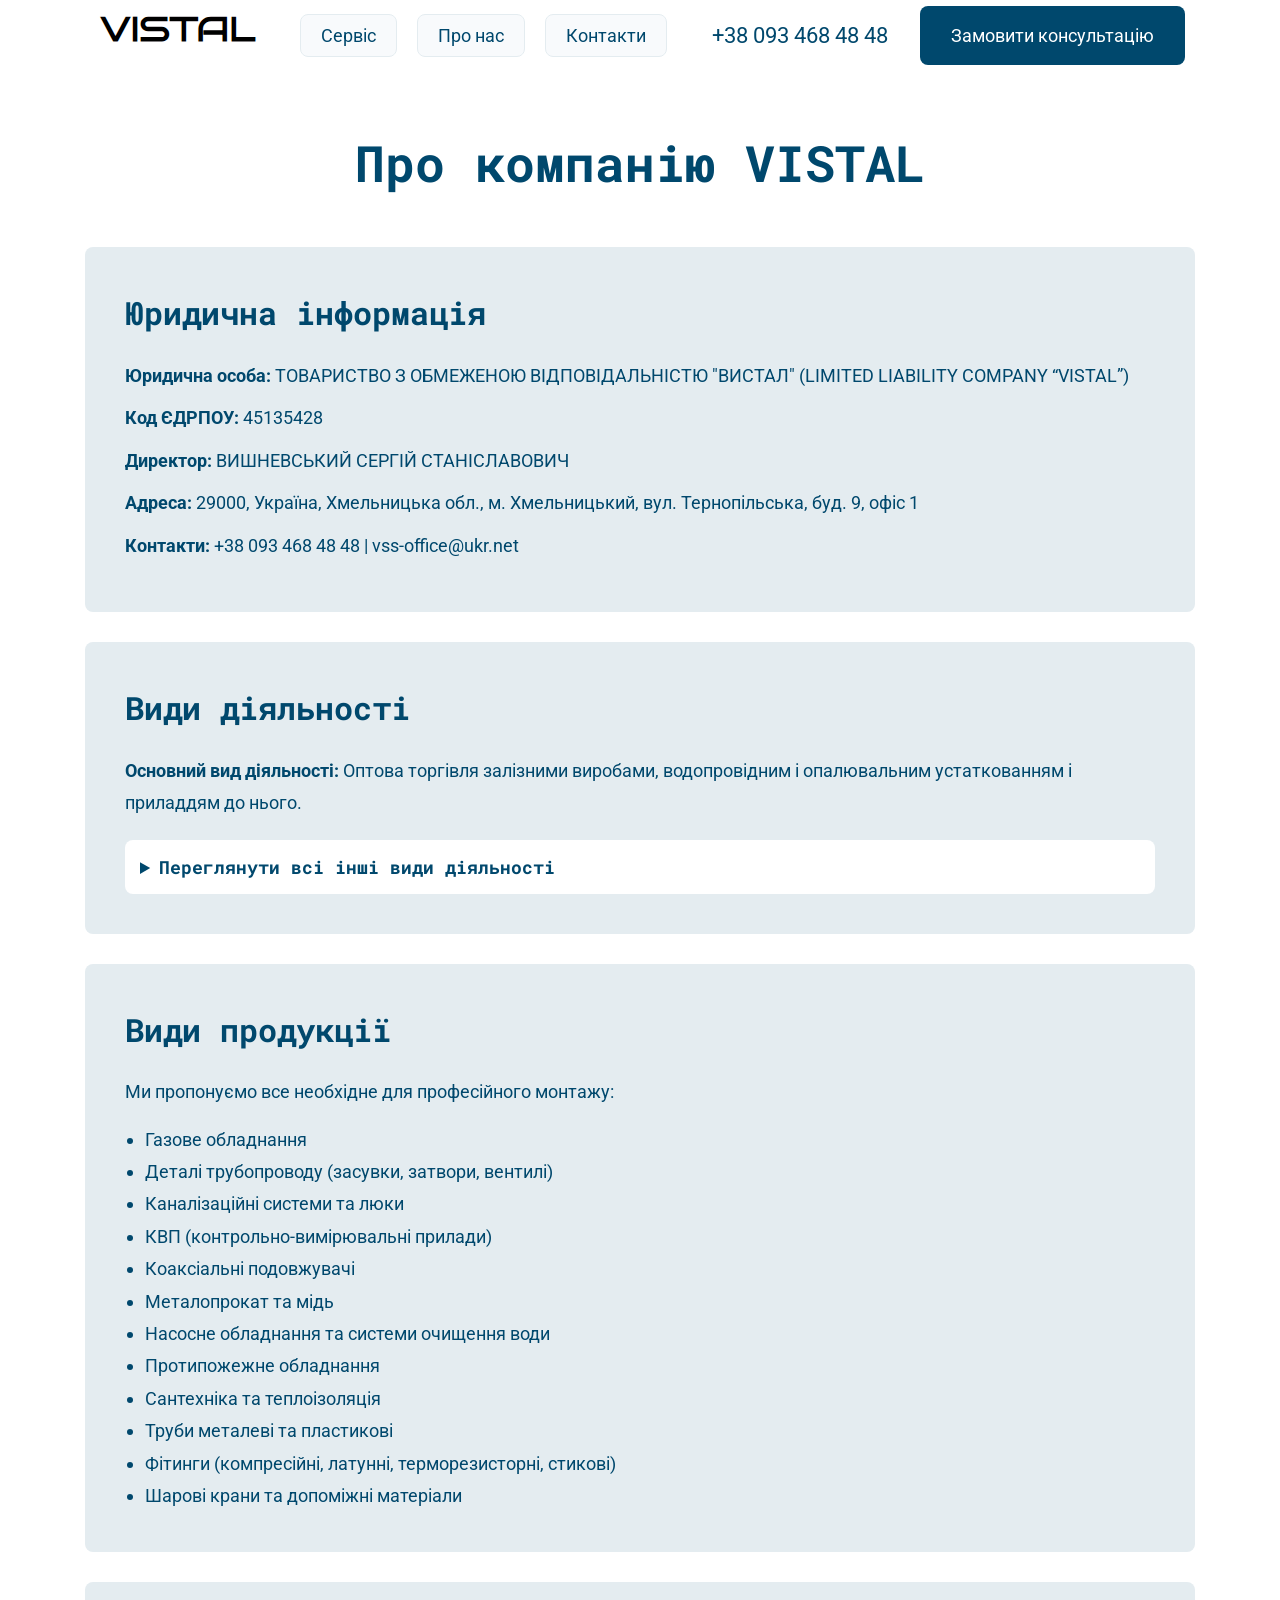
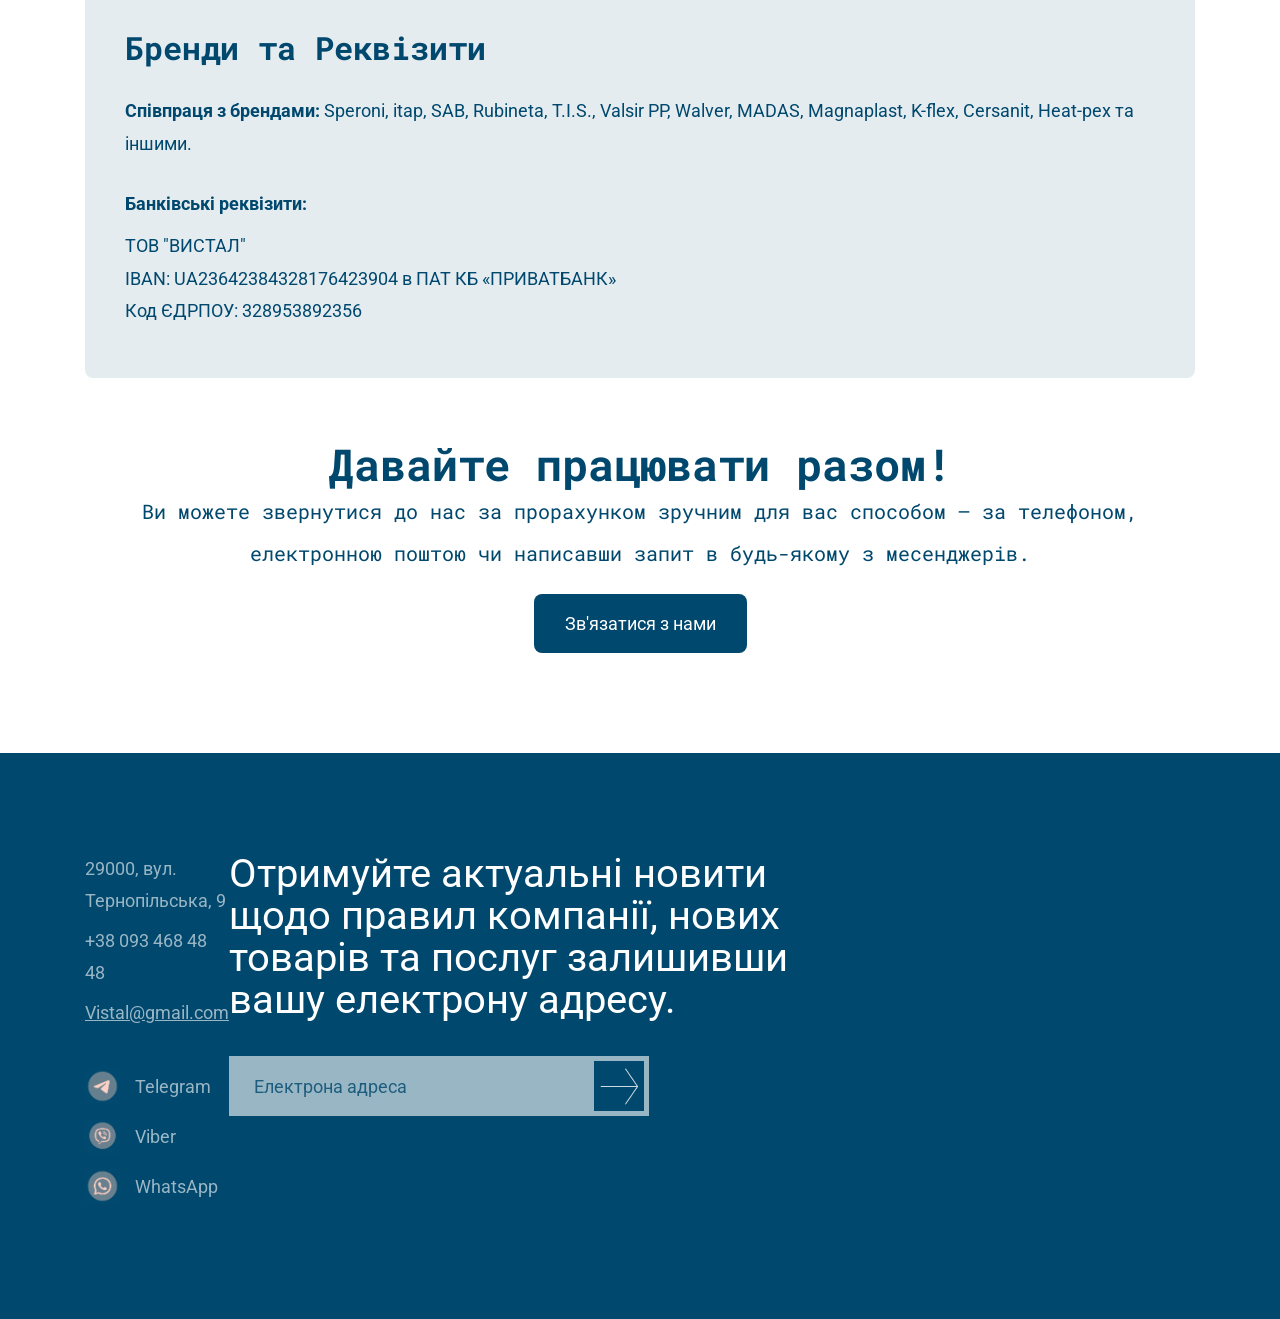
==== about.html @ 73920236 "доробив футер, доробив силки на тг, вайбер, вотсап, поміняв номер телефону та пошту на всіх сторінка" ====
<!DOCTYPE html>
<html lang="">
<head>
    <meta charset="UTF-8">
    <meta name="viewport" content="width=device-width, initial-scale=1.0">
    <title>Vistal</title>
    <link rel="preconnect" href="https://fonts.googleapis.com">
    <link rel="preconnect" href="https://fonts.gstatic.com" crossorigin>
    <link href="https://fonts.googleapis.com/css2?family=DM+Sans&family=DM+Serif+Text&family=Roboto&family=Roboto+Mono&display=swap" rel="stylesheet">
    <link rel="stylesheet" href="Style/style.css">
</head> 
<body>
    <header class="header container">
        <div class="header-left">
            <div class="header-logo">
                <a href="index.html">
                <img src="Img/vistal.png" alt="logo">
                </a>
            </div>
            <div class="header-menu" id="menu-links">
                <a href="service.html">Сервіс</a>
                <a href="about.html">Про нас</a>
                <a href="contacts.html">Контакти</a>
            </div>
        </div>
        <div class="header-right">
            <div class="header-phone">+38 093 468 48 48</div>   
            <button class="button">Замовити консультацію</button>
        </div>
        <div class="burger" id="burger">
    <span></span>
    <span></span>
    <span></span>
        </div>
    </header>
    
    <section class="about-page container">
        <h1 class="about-main-title">Про компанію VISTAL</h1>

        <div class="about-block">
            <h2>Юридична інформація</h2>
            <p><strong>Юридична особа:</strong> ТОВАРИСТВО З ОБМЕЖЕНОЮ ВІДПОВІДАЛЬНІСТЮ "ВИСТАЛ" (LIMITED LIABILITY COMPANY “VISTAL”)</p>
            <p><strong>Код ЄДРПОУ:</strong> 45135428</p>
            <p><strong>Директор:</strong> ВИШНЕВСЬКИЙ СЕРГІЙ СТАНІСЛАВОВИЧ</p>
            <p><strong>Адреса:</strong> 29000, Україна, Хмельницька обл., м. Хмельницький, вул. Тернопільська, буд. 9, офіс 1</p>
            <p><strong>Контакти:</strong> +38 093 468 48 48 | vss-office@ukr.net</p>
        </div>

        <div class="about-block">
            <h2>Види діяльності</h2>
            <p><strong>Основний вид діяльності:</strong> Оптова торгівля залізними виробами, водопровідним і опалювальним устаткованням і приладдям до нього.</p>
            
            <details class="activity-spoiler">
                <summary>Переглянути всі інші види діяльності</summary>
                <p>Організація будівництва будівель, Будівництво житлових і нежитлових будівель, Будівництво трубопроводів, Будівництво споруд електропостачання та телекомунікацій, Будівництво водних споруд, Будівництво інших споруд, н.в.і.у., Знесення, Підготовчі роботи на будівельному майданчику, Розвідувальне буріння, Електромонтажні роботи, Монтаж водопровідних мереж, систем опалення та кондиціонування, Інші будівельно-монтажні роботи, Штукатурні роботи, Установлення столярних виробів, Покриття підлоги й облицювання стін, Малярні роботи та скління, Інші роботи із завершення будівництва, Діяльність посередників у торгівлі сільськогосподарською сировиною, живими тваринами, текстильною сировиною та напівфабрикатами, Діяльність посередників у торгівлі паливом, рудами, металами та промисловими хімічними речовинами, Діяльність посередників у торгівлі деревиною, будівельними матеріалами та санітарно-технічними виробами, Діяльність посередників у торгівлі машинами, промисловим устаткованням, суднами та літаками, Діяльність посередників у торгівлі меблями, господарськими товарами, залізними та іншими металевими виробами, Діяльність посередників у торгівлі текстильними виробами, одягом, хутром, взуттям і шкіряними виробами, Діяльність посередників у торгівлі продуктами харчування, напоями та тютюновими виробами, Діяльність посередників, що спеціалізуються в торгівлі іншими товарами, Діяльність посередників у торгівлі товарами широкого асортименту, Роздрібна торгівля в неспеціалізованих магазинах переважно продуктами харчування, напоями та тютюновими виробами, Інші види роздрібної торгівлі в неспеціалізованих магазинах, Роздрібна торгівля пальним, Роздрібна торгівля комп’ютерами, периферійним устаткованням і програмним забезпеченням у спеціалізованих магазинах, Роздрібна торгівля телекомунікаційним устаткованням у спеціалізованих магазинах, Роздрібна торгівля в спеціалізованих магазинах електронною апаратурою побутового призначення для приймання, записування, відтворювання звуку й зображення, Роздрібна торгівля текстильними товарами в спеціалізованих магазинах, Роздрібна торгівля залізними виробами, будівельними матеріалами та санітарно-технічними виробами в спеціалізованих магазинах, Роздрібна торгівля килимами, килимовими виробами, покриттям для стін і підлоги в спеціалізованих магазинах, Роздрібна торгівля побутовими електротоварами в спеціалізованих магазинах, Роздрібна торгівля меблями, освітлювальним приладдям та іншими товарами для дому в спеціалізованих магазинах, Роздрібна торгівля, що здійснюється фірмами поштового замовлення або через мережу Інтернет, Інші види роздрібної торгівлі поза магазинами, Трубопровідний транспорт, Складське господарство, Купівля та продаж власного нерухомого майна, Надання в оренду й експлуатацію власного чи орендованого нерухомого майна, Агентства нерухомості, Управління нерухомим майном за винагороду або на основі контракту, Технічні випробування та дослідження, Надання в оренду автомобілів і легкових автотранспортних засобів, Надання в оренду вантажних автомобілів, Надання в оренду будівельних машин і устатковання, Комплексне обслуговування об’єктів, Надання ландшафтних послуг, Ремонт і технічне обслуговування машин і устатковання промислового призначення, Оптова торгівля іншими товарами господарського призначення, Оптова торгівля іншими машинами й устаткованням, Оптова торгівля деревиною, будівельними матеріалами та санітарно-технічним обладнанням, Оптова торгівля хімічними продуктами, Оптова торгівля іншими проміжними продуктами, Неспеціалізована оптова торгівля.</p>
            </details>
        </div>

        <div class="about-block">
            <h2>Види продукції</h2>
            <p>Ми пропонуємо все необхідне для професійного монтажу:</p>
            <ul class="products-list">
                <li>Газове обладнання</li>
                <li>Деталі трубопроводу (засувки, затвори, вентилі)</li>
                <li>Каналізаційні системи та люки</li>
                <li>КВП (контрольно-вимірювальні прилади)</li>
                <li>Коаксіальні подовжувачі</li>
                <li>Металопрокат та мідь</li>
                <li>Насосне обладнання та системи очищення води</li>
                <li>Протипожежне обладнання</li>
                <li>Сантехніка та теплоізоляція</li>
                <li>Труби металеві та пластикові</li>
                <li>Фітинги (компресійні, латунні, терморезисторні, стикові)</li>
                <li>Шарові крани та допоміжні матеріали</li>
            </ul>
        </div>
        <div class="about-block">
            <h2>Бренди та Реквізити</h2>
            <p><strong>Співпраця з брендами:</strong> Speroni, itap, SAB, Rubineta, T.I.S., Valsir PP, Walver, MADAS, Magnaplast, K-flex, Cersanit, Heat-pex та іншими.</p>
            <br>
            <p><strong>Банківські реквізити:</strong></p>
            <p>ТОВ "ВИСТАЛ"<br>
               IBAN: UA23642384328176423904 в ПАТ КБ «ПРИВАТБАНК»<br>
               Код ЄДРПОУ: 328953892356</p>
        </div>

        <div class="about-call-to-action">
            <h2>Давайте працювати разом!</h2>
            <p>Ви можете звернутися до нас за прорахунком зручним для вас способом – за телефоном, електронною поштою чи написавши запит в будь-якому з месенджерів.</p>
            <a href="contacts.html" class="button inline-button">Зв'язатися з нами</a> 
        </div>
    </section>

    <footer class="footer container">
      <div class="footer-leftSide">
      
      <div class="contacts">
        <div class="address">
            29000, вул. Тернопільська, 9
        </div>
        <div class="phone">
            +38 093 468 48 48
        </div>
        <div class="mail">
            Vistal@gmail.com
        </div>
      </div>
       <div class="socials">
        <a href="https://t.me/+380934684848" class="social-item" target="_blank">
            <img src="Img/TG.png" alt="Telegram">
            <div class="soc-item-txt">Telegram</div>
        </a>

        <a href="viber://chat?number=+380934684848" class="social-item" target="_blank">
            <img src="Img/V.png" alt="Viber">
            <div class="soc-item-txt">Viber</div>
        </a>

        <a href="https://wa.me/+380934684848" class="social-item" target="_blank">
            <img src="Img/WP.png" alt="WhatsApp">
            <div class="soc-item-txt">WhatsApp</div>
        </a>
      </div>
      </div>
      <div class="footer-main">
        <h4 class="white">
            Отримуйте актуальні новити щодо правил компанії, нових товарів та послуг залишивши вашу електрону адресу.
        </h4>
        <div class="combiInput">
            <input type="text" placeholder="Електрона адреса">
            <button class="imageButton"><img src="Img/send.png" alt=">"></button>
        </div>
      </div>
    </footer>
    <script>
        // Знаходимо бургер і меню за їхніми ID
        const burger = document.getElementById('burger');
        const menu = document.getElementById('menu-links');

        // Додаємо подію кліку
        burger.addEventListener('click', function() {
            // Перемикаємо клас 'active' (якщо його немає - додає, якщо є - забирає)
            menu.classList.toggle('active');
            burger.classList.toggle('active'); // ДОДАЙ ЦЕЙ РЯДОК: Тепер бургер теж знає, що він натиснутий
        });
    </script>
</body>
<script src="script.js"></script>
</html>
</body>
</html> 
</html>
---- Style/style.css ----
*{
        padding: 0;
        margin: 0;
    }
    .header {
        display: flex;
        justify-content: space-between;
        align-items: center;
        height: 70px;
    }

    .container {
        padding: 0 85px;
    }

    .header-left {
        display: flex;
        gap: 40px;
        align-items: center;
        padding-left: 10px;
    }
    .header-right{
        padding-right: 10px;
    }

    .header-logo {
        align-items: center;
    }

   /* 1. Стилізуємо контейнер меню */
        .header-menu {
        display: flex;
        align-items: center; /* Центруємо посилання по вертикалі */
        gap: 20px; /* Відстань між кнопками (замість margin-right у посиланнях) */
    }

    /* 2. Стилізуємо самі посилання (перетворюємо на блоки) */
    .header-menu a {
        text-decoration: none;
        font-family: "Roboto", sans-serif;  
        font-size: 18px; /* Зменшили розмір шрифту, щоб блоки виглядали акуратніше */
        color: #00486D;
        
        /* Додаємо стилі "кнопки" */
        display: inline-block;
        padding: 10px 20px; /* Відступи всередині рамки */
        background-color: #F8FAFC; /* Легкий світлий фон */
        border: 1px solid #E4ECF0; /* Тонка рамка */
        border-radius: 8px; /* Закруглені кути */
        transition: all 0.3s ease; /* Плавність при наведенні */
        align-items: center;    
    }

    /* 3. Ефект при наведенні мишкою */
    .header-menu a:hover {
        background-color: #FFFFFF;
        border-color: #00486D; /* Рамка стає фірмового синього кольору */
        box-shadow: 0px 4px 6px rgba(0, 72, 109, 0.1);
    }   

    .header-right {
        display: flex;
        gap: 32px;
        align-items: center;
    }

    .header-phone {
        font-family: "Roboto", sans-serif;
        font-size: 22px;
        align-items: center;
        color: #00486D;
    }

  .button {
        /* --- ДОДАЄМО FLEXBOX ДЛЯ ІДЕАЛЬНОГО ЦЕНТРУВАННЯ ТЕКСТУ --- */
        display: inline-flex;
        justify-content: center;
        align-items: center;
        
        height: 59px;
        font-family: "Roboto", sans-serif;
        font-weight: 400;
        font-size: 18px;
        
        /* line-height: 59px;  <--- Я ВИДАЛИВ ЦЕЙ РЯДОК */
        
        padding: 0 29px;
        background-color: #00486D;
        color: #FFFFFF;
        cursor: pointer;
        transition: all 0.3s ease; 
        border: 2px solid transparent; 
        border-radius: 8px; 
        box-sizing: border-box; /* Гарантує, що кнопка не розпухне від padding */
        margin: 0; /* Гарантує, що зовнішні відступи не посунуть кнопку */
    }

    .button:hover {
        border-color: transparent; 
        box-shadow: 0px 8px 15px rgba(0, 72, 109, 0.3);
        transform: translateY(-2px);
    }

    .representation {
        display: flex;
        justify-content: space-between;
        background-color: #E4ECF0;
    }

    h1 {
        font-family: "Roboto Mono", monospace;
        font-size: 35px;
        line-height: 67.2px;
        color: #00486D;
        margin-bottom: 25px;
        justify-content: center;
    }

    p {
        font-family: "Roboto Mono", monospace;
        font-size: 20px;
        line-height: 42px;
        color: #00486D;
    }

    .represntation-text {
        position: relative;
        
        /* 1. Гнучка ширина */
        width: 100%; 
        max-width: 635px; /* На комп'ютері буде 635px, на телефоні стиснеться під розмір екрана */
        
        /* 2. Гнучка висота */
        min-height: 551px; /* Або взагалі видали цей рядок, щоб висота підлаштовувалась під текст (height: auto;) */
        
        padding-top: 90px;
        
        /* 3. Безпечні відступи по боках замість left: 100px */
        padding-left: 100px; 
        padding-right: 50px;
        box-sizing: border-box; /* Обов'язково, щоб padding не збільшував ширину блоку понад 100% */
    }

    .general-image {
        position: relative;
        background-color: #00486D;
        width: 576px;
        height: 753px;
    }

    .firstImage {
        position: relative;
        z-index: 4;
        top: 50px;
        right: 85px;
        width: 576px;
        height: 753px;
    }

    .m-b35 {
        margin-bottom: 35px;
    }

    .areas {
        padding-top: 160px;
    }

    h2 {
        font-family: "Roboto Mono", monospace;
        font-size: 44px;
        line-height: 52.8px;
        color: #00486D;
    }

   .areas-cards {
    display: flex;
    flex-wrap: wrap; /* МАГІЯ: дозволяє елементам падати вниз, якщо їм тісно */
    gap: 75px; /* Відстань між картками */
    justify-content: center; /* Центруємо картки, якщо остання впаде вниз одна */
}

.card {
    position: relative; /* ВАЖЛИВО: Це наш якір, щоб посилання не вилітало! */
    width: 100%;
    max-width: 397px;
    min-height: 500px; /* Зберігаємо мінімальну висоту, щоб картки були однакові */
    box-shadow: 1px 14px 8px rgba(34, 60, 80, 0.2);
    background-color: #FFFFFF;
}

    .card a {
        position: absolute;
        text-decoration: none;
        font-family: "Roboto Mono", monospace;
        font-size: 19px;
        line-height: 50px;  
        color: #00486D;
        bottom: 40px;
        left: 30px;
    }

    .card-image {
        width: 100%;
        height: 270px;
        padding: 6px;
        box-sizing: border-box;     
        
    }
    .card-image img {
        margin-top: 6px;
        width: 100% ; /* Картинка займає всю доступну ширину */
        height: 100%; /* Картинка займає всю доступну висоту */
        object-fit: cover; /* МАГІЯ: Картинка ідеально обріжеться по краях, не сплющуючись! */
        display: block; /* Прибирає дрібні відступи під картинкою */
    }

    .card-name {
        font-family: "Roboto Mono", monospace;
        font-size: 25px;    
        color: #00486D;
        /* 1. Змінюємо жахливий інтервал на нормальний */
         line-height: 1.2; 
          /* 2. Налаштовуємо нові відступи */
         margin-top: 35px; /* Трохи зменшили відступ від фото (було 48px) */
         margin-bottom: 12px;
         margin-left: 30px; /* Повертаємо відступ зліва */
         margin-right: 30px; /* Повертаємо відступ справа */
    }

    .team {
        position: relative;
        padding-top: 120px;    /* Відступ зверху до тексту */
         padding-bottom: 120px; /* Відступ знизу після тексту */
         /* Якщо хочеш, щоб блок не виліз за межі на мобільному: */
         box-sizing: border-box;
    }

    .team h3 {
        font-family: "Roboto", sans-serif;
        margin-top: 0px;
        text-align: center;
        color: #00486D;
        font-size: 26px;
        -webkit-hyphens: auto;
        -moz-hyphens: auto;
        -ms-hyphens: auto;
        hyphens: auto;
    }

        .team p {
        font-family: 'Roboto', sans-serif; /* Звичайний шрифт для читання */
        color: #00486D; /* Твій фірмовий темно-синій */
        text-align: center  ; /* Вирівнювання по лівому краю */
        font-size: 18px; /* Або 16px, підбери комфортний розмір */
        line-height: 1.6; /* Збільшений міжрядковий інтервал, щоб текст "дихав" */
        margin-bottom: 20px; /* Відступ між абзацами */
    }

   .arrow {
    position: absolute;
    right: 0px;
    
    /* ВИДАЛЯЄМО top: -200px; і додаємо магію центрування: */
    top: 50%; /* Опускає стрілку рівно на половину висоти блоку */
    transform: translateY(-50%); /* Піднімає її на половину власної висоти, щоб був ідеальний центр */
}

    .partners {
        padding-top: 100px;
        padding-bottom: 100px;
    }

    .partners h2 {
        font-family: "Roboto Mono", monospace;
        font-size: 50px;
        margin-bottom: 40px;
        color: #00486D; 
    }

    /* Налаштовуємо сітку на 6 колонок */
    .partners-grid {
        display: grid;
        grid-template-columns: repeat(6, 1fr);
        gap: 15px; /* Відстань між кнопками */
    }

    /* Стиль самої кнопки бренду */
    .partner-btn {
        display: flex;
        align-items: center;
        justify-content: center;
        height: 80px;
        background-color: #FFFFFF;
        border: 1px solid #E4ECF0;
        border-radius: 8px; /* Заокруглені кути */
        text-decoration: none;
        
        color: #000000; 
        font-family: "Roboto", sans-serif;
        font-weight: 700;
        font-size: 25px;
        
        box-shadow: 0px 2px 4px rgba(0, 0, 0, 0.03);
        transition: all 0.3s ease;
    }

    /* Ефект при наведенні мишкою */
    .partner-btn:hover {
        border-color: #00486D;
        box-shadow: 0px 6px 12px rgba(0, 72, 109, 0.15);
        transform: translateY(-2px); /* Кнопка трохи піднімається */
    }

    .request {
        /* Замість жорсткої висоти використовуємо min-height або просто відступи */
        min-height: 500px; /* Блок буде мінімум 500px, але зможе рости, якщо тексту стане більше */
        
        width: 100%;
        background-color: #E4ECF0;
        text-align: center;
        
        /* padding: верх | право | низ | ліво */
        padding: 160px 20px 80px 20px; /* Додали 20px по боках, щоб текст не лип до екрана, і відступ знизу */
        box-sizing: border-box; /* Обов'язково! */
    }

    .request h2 {
        margin-bottom: 20px;
        /* Якщо h2 має завеликий розмір шрифту, на мобільних його теж варто зменшити через @media */
    }

    .request p {
        margin-bottom: 42px;
    }

    .footer {
        background-color: #00486D;
        display: flex;
        justify-content: space-between; /* Розсуває ліву і праву колонки по краях */
        padding-top: 100px; /* Внутрішній відступ зверху */
        padding-bottom: 100px;
        height: auto; /* Видаляємо фіксовану висоту щоб футер був гнучким */
        box-sizing: border-box;
    }

    .footer-leftSide {
        width: 350px;
    }

    .whitelogo {
        margin-bottom: 40px;
    }

    .address, .phone, .mail {
        font-family: "Roboto", sans-serif;
        font-weight: 400;
        font-size: 18px;
        line-height: 32px;
        color: #99B6C5;
        margin-bottom: 8px; /* відступ між рядками */
    }

    .mail {
        text-decoration: underline; /* підкреслення пошти */
    }

    .socials {
        margin-top: 40px;
    }

    .social-item {
        display: flex;
        align-items: center; /* Центруємо іконку і текст по вертикалі */
        margin-bottom: 15px;
        cursor: pointer;
        width: fit-content;
        text-decoration: none;
    }

    .social-item img {
        mix-blend-mode: multiply;
        margin-right: 15px;
    }

    .footer .social-item img {
        filter: invert(1);
        mix-blend-mode: screen;
        width: 35px;
    }

    .soc-item-txt {
        font-family: "Roboto", sans-serif;
        font-weight: 400;
        font-size: 18px;
        color: #99B6C5;
    }

    .footer-main {  
        max-width: 650px; 
        margin-right: 350px;/* Обмежуємо ширину правого блоку */
    }

    .footer-main h4 {
        font-family: "Roboto", sans-serif;
        font-size: 40px;
        font-weight: 400;  
        line-height: 42px;
        color: #ffffff;
        margin-top: 0; 
        margin-bottom: 35px; /* Відступ до поля вводу */
        width: 100%; /* текс займеє всю ширину блока */
    }

    .combiInput {
        display: flex; /* Flexbox сам вирівняє поле і кнопку */
        background-color: #99B6C5;
        height: 60px;
        width: 100%;
        max-width: 420px;
        padding: 5px; /* Відступ від країв сірого фону до кнопки */
        box-sizing: border-box;
    }

    input {
        position: static; 
        flex-grow: 1; /* Поле вводу займає весь вільний простір зліва від кнопки */
        min-width: 0;
        height: 100%;
        font-family: "Roboto", sans-serif;
        font-size: 18px;
        color: #00486D;
        padding-left: 20px;
        background: transparent; /* Робимо input прозорим, шоб було видно сірий фон .combiInput */
        border: none;
        outline: none; /* забираю чорну рамку при кліку */
    }

    /* Email Address */
    input::placeholder {
        color: #00486D;
        opacity: 0.8;
    }

    .imageButton {
        position: static;
        width: 50px;
        height: 100%; /* Кнопка на всю висоту доступного простору */
        background-color: #00486D; 
        border: none;
        cursor: pointer;
        display: flex;
        justify-content: center;
        align-items: center;
        transition: background-color 0.3s ease;
        flex-shrink: 0; 
    }

    .imageButton:hover {
        background-color: #002B41; /* темнішає при наведенні */
    }

    .burger {
    display: none; /* На комп'ютері його не видно */
    cursor: pointer;
    flex-direction: column;
    justify-content: space-between; /* Змінили gap на justify-content для стабільності */
    width: 35px;
    height: 24px; /* Жорстко зафіксували висоту (3 лінії по 4px + 2 пробіли по 6px = 24px) */
    position: relative;
    z-index: 101; /* Щоб хрестик завжди був поверх меню */
}

.burger span {
    width: 100%;
    height: 4px;
    background-color: #00486D;
    border-radius: 4px;
    transition: all 0.3s ease-in-out; /* ПЛАВНІСТЬ: саме цей рядок робить анімацію */
}

/* --- АНІМАЦІЯ ПЕРЕТВОРЕННЯ НА ХРЕСТИК --- */

/* Коли бургер має клас active, перша лінія (верхня) опускається і повертається */
.burger.active span:nth-child(1) {
    transform: translateY(10px) rotate(45deg);
}

/* Середня лінія просто зникає */
.burger.active span:nth-child(2) {
    opacity: 0;
}

/* Третя лінія (нижня) піднімається і повертається у зворотний бік */
.burger.active span:nth-child(3) {
    transform: translateY(-10px) rotate(-45deg);
}

/* =========================================
   📄 СТОРІНКА "ПРО НАС" (about.html)
   ========================================= */
.about-page {
    padding-top: 60px;
    padding-bottom: 80px;
}

.about-main-title {
    font-size: 50px;
    margin-bottom: 50px;
    text-align: center;
}

.about-block {
    background-color: #E4ECF0;
    padding: 40px;
    border-radius: 8px;
    margin-bottom: 30px;
}

.about-block h2 {
    font-size: 32px;
    margin-bottom: 20px;
}

.about-block p {
    font-size: 18px;
    line-height: 1.8;
    margin-bottom: 10px;
    font-family: "Roboto", sans-serif;
}

/* Красивий випадаючий список для довгого тексту */
.activity-spoiler {
    margin-top: 20px;
    background-color: #ffffff;
    padding: 15px;
    border-radius: 8px;
    cursor: pointer;
}

.activity-spoiler summary {
    font-family: "Roboto Mono", monospace;
    font-size: 18px;
    font-weight: bold;
    color: #00486D;
    outline: none;
}

.activity-spoiler p {
    margin-top: 15px;
    font-size: 16px;
    line-height: 1.6;
}

/* Список продукції */
.products-list {
    margin-top: 15px;
    margin-left: 20px;
}

.products-list li {
    font-family: "Roboto", sans-serif;
    font-size: 18px;
    color: #00486D;
    line-height: 1.8;
}

/* Фінальний блок */
.about-call-to-action {
    text-align: center;
    margin-top: 60px;
    margin-bottom: 20px;
}

.inline-button {
    display: inline-flex;
    align-items: center;
    justify-content: center; /* Щоб кнопка-посилання виглядала правильно */
    text-decoration: none;
    margin-top: 20px;
}

/* =========================================
   📞 СТОРІНКА "КОНТАКТИ" (contacts.html)
   ========================================= */
.contacts-page {
    background-color: #F5F7F9; /* Світло-сірий фон, як на макеті */
    padding-top: 60px;
    padding-bottom: 100px;
}

.contacts-header {
    text-align: center;
    margin-bottom: 50px;
}

.contacts-header h1 {
    font-size: 45px;
    margin-bottom: 15px;
    color: #333333;
}

.contacts-header p {
    font-size: 18px;
    color: #666666;
    max-width: 600px;
    margin: 0 auto; /* Центруємо текст */
}

/* Контейнер для двох карток */
.contacts-wrapper {
    display: flex;
    justify-content: space-between;
    gap: 30px;
}

/* Спільний стиль для обох білих карток */
.contacts-info-card,
.contacts-form-card {
    background-color: #FFFFFF;
    border-radius: 15px; /* Заокруглені кути */
    padding: 40px;
    width: 48%; /* Кожна займає майже половину екрана */
    box-shadow: 0px 10px 30px rgba(0, 0, 0, 0.05); /* Легка тінь */
    box-sizing: border-box;
}

/* --- Ліва картка (Карта та інфо) --- */
.google-map {
    width: 100%;
    height: 250px;
    border: none;
    border-radius: 10px;
    margin-bottom: 30px;
}

.info-item {
    display: flex;
    align-items: center;
    margin-bottom: 20px;
}

.info-item .icon {
    font-size: 24px;
    margin-right: 15px;
}

.info-item p {
    font-family: "Roboto", sans-serif;
    font-size: 18px;
    color: #00486D;
    margin: 0; /* Забираємо стандартний відступ */
}

.social-links-contact {
    display: flex;
    margin-top: 30px;
}

.social-links-contact img {
    width: 65px;
}

/* Кружечки для соцмереж (можеш вставити туди картинки) */
.soc-circle {
    display: flex;
    justify-content: center;
    align-items: center;
    width: 45px;
    height: 45px;
    background-color: #3B82F6; /* Синій колір макета */
    color: white;
    border-radius: 50%;
    text-decoration: none;
    font-weight: bold;
    transition: 0.3s;
}

.soc-circle:hover {
    background-color: #00486D;
    transform: translateY(-3px);
}

/* --- Права картка (Форма) --- */
.contacts-form-card h2 {
    text-align: center;
    font-size: 32px;
    margin-bottom: 30px;
    color: #333333;
}

.contact-form input,
.contact-form textarea {
    width: 100%;
    padding: 15px 20px;
    margin-bottom: 20px;
    border: 1px solid #E4ECF0;
    border-radius: 8px;
    font-family: "Roboto", sans-serif;
    font-size: 16px;
    box-sizing: border-box;
    outline: none;
    transition: 0.3s;
}

.contact-form input:focus,
.contact-form textarea:focus {
    border-color: #3B82F6; /* Підсвічування при кліку */
}

.checkbox-group {
    display: flex;
    align-items: flex-start;
    gap: 10px;
    margin-bottom: 30px;
}

.checkbox-group input {
    width: auto;
    margin-top: 5px;
}

.checkbox-group label {
    font-family: "Roboto", sans-serif;
    font-size: 14px;
    color: #666666;
    line-height: 1.5;
}

.submit-btn {
    width: 100%;
    background-color: #3B82F6; /* Синій колір кнопки */
    color: white;
    border: none;
    border-radius: 8px;
    padding: 18px;
    font-size: 18px;
    font-weight: bold;
    cursor: pointer;
    transition: 0.3s;
}

.submit-btn:hover {
    background-color: #00486D;
}

        @media (max-width: 1024px) {
        
    /* 1. Зменшуємо загальні відступи по боках */
    .container {
        padding: 0 30px; 
    }

    /* --- ХОВАЄМО СТРІЛКУ НА ПЛАНШЕТАХ --- */
    .arrow {
        display: none;
    }

    /* 2. Шапка: робимо компактною і в один ряд */
    .header {
        align-items: center;
        padding: 15px 0;
    }

    .header-left { 
        gap: 15px; 
    }
    .header-menu {
        gap: 10px;
    }
    .header-menu a {
        font-size: 20px;
        margin-right: 0;
        /* Перетворюємо кнопки на чистий текст */
        background-color: transparent; 
        border: none; 
        padding: 0; 
        width: auto; 
    }
    .header-right { 
        gap: 15px;
    }
    .header-phone { 
        font-size: 20px; 
        white-space: nowrap; /* Забороняємо номеру розриватися */
    }
    .button { 
        padding: 0 10px; 
        font-size: 18px; 
        height: 40px; 
        line-height: 40px; 
    }

    /* 3. Головний екран */
    .representation {
        flex-direction: column;
        padding-bottom: 0px; /* Відступ, щоб не налазив на areas */
    }
    .represntation-text {
        max-width: 100%;
        text-align: center; /* Текст по центру */
        height: auto;
        left: 0;
        padding-top: 50px;
        padding-bottom: 50px;
    }
    /* Центруємо синю кнопку "Замовити консультацію" */
    
   /* 1. Контейнер (синя коробка) розтягується на весь екран */
    .general-image {
        width: 100%;
        height: auto;
        background-color: transparent; /* Прибираємо фон, щоб не було синіх смуг по боках */
        position: static;
        padding: 0; /* Прибираємо відступи тут */
        margin-top: 30px;
        display: flex;
        justify-content: center; /* Центруємо фото, якщо воно буде менше екрана */
    }

    /* 2. Сама картинка займає ширину контейнера АБО менше */
    .firstImage {
        width: 100%;
        max-width: 100%; /* Гарантує, що не вилізе за межі */
        height: auto;
        position: static;
        display: block;
        box-sizing: border-box;
        object-fit: cover; /* Щоб картинка була чіткою */
    }

    /* 4. Картки послуг: стискаємо їх, але лишаємо в один ряд */
    .areas-cards {
        gap: 15px;
    }
    .team{
        padding-top: 30px;
    }
    .card {
        width: 32%; /* Кожна картка займає третину екрана */
        min-height: auto;
        padding: 0px;
        padding-bottom: 70px;
        box-sizing: border-box;
    }
    .card-image {
        height: 180px; /* Зменшуємо висоту фото в картках */
    }
    .card-name {
        font-size: 20px;
        line-height: 1.2;
        margin-top: 20px;
        margin-bottom: 15px;
    }
    /* --- ПАРТНЕРИ НА ПЛАНШЕТІ --- */
    .partners-grid {
        grid-template-columns: repeat(3, 1fr); /* Замість 6 колонок робимо 4 (або можеш поставити 3) */
        gap: 15px; 
        padding-bottom: 15px;
    }
    
    .partner-btn {
        font-size: 26px; /* Трохи зменшуємо шрифт (було 25px) */
        text-align: center; /* На всякий випадок центруємо текст, якщо він все ж перенесеться */
    }

    /* 5. Футер */
    .footer-leftSide { 
        width: 35%; 
    }
    .footer-main { 
        width: 60%; 
        margin-right: 0;
         max-width: none; 
         padding-bottom: 15px;
         padding-top: 15px;
    }
}

        @media (max-width: 768px) {
        
        /* --- Загальний контейнер --- */
        .container {
            padding: 0 20px; /* Зменшуємо відступи по боках з 85px до 20px */
        }

    /* --- Шапка (Header) на мобільному --- */
        .header {
            flex-direction: row; /* Логотип зліва, бургер справа */
            justify-content: space-between;
            align-items: center;
            padding-top: 20px;
            padding-bottom: 20px;
            position: relative; /* Це потрібно, щоб меню випадало рівно під шапкою */
        }

        .header-left {
            width: 100%;
            display: flex;
            justify-content: space-between;
            align-items: center;
        }

        /* Ховаємо правий блок з телефоном і кнопкою на мобільному */
        .header-right {
            display: none;
        }

        /* Показуємо саму іконку бургера */
        .burger {
            display: flex; 
        }

        /* Робимо меню компактним випадаючим віконцем справа */
        .header-menu {
        display: none; 
        flex-direction: column;
        align-items: center; /* Якщо хочеш притиснути їх до правого краю, заміни на align-items: flex-end; */
        gap: 15px; 
        
        position: absolute;
        top: 100px; /* Твоя висота */
        right: 20px; 
        left: auto; 
        width: auto; /* Дозволяємо кнопкам займати лише стільки місця, скільки їм треба */
        
        z-index: 100;
    }

       /* Стилізуємо посилання всередині мобільного меню */
    .header-menu a {
        display: block; /* Щоб кнопка займала всю ширину */
        width: 100%;
        max-width: 200px; /* Обмежуємо ширину кнопки */
        text-align: center;
        text-decoration: none;
        
        /* --- СТИЛЬ КНОПКИ --- */
        background-color: #F8FAFC; /* Світло-сірий фон */
        color: #00486D; /* Колір тексту */
        padding: 12px 20px; /* Відступи всередині */
        border: 1px solid #E4ECF0; /* Тонка рамка */
        border-radius: 8px; /* Заокруглені кути */
        
        font-family: "Roboto Mono", monospace;
        font-size: 20px;
        transition: all 0.3s ease;
    }

    /* Ефект при натисканні або наведенні */
    .header-menu a:hover {
        background-color: #FFFFFF;
        box-shadow: 0px 4px 10px rgba(0, 72, 109, 0.1);
        transform: translateY(-2px);
    }

        /* Цей клас додасть JavaScript, щоб показати меню */
        .header-menu.active {
            display: flex;
        }

        /* --- Головний екран (Representation) --- */
        .representation {
            flex-direction: column;
        }

        .represntation-text {
            width: 100%;
            height: auto;
            left: 0; /* Прибираємо зсув на 100px */
            padding-top: 50px;
            padding-bottom: 40px;
            text-align: center;
        }

        h1 {
            font-size: 36px; /* Трохи зменшуємо головний заголовок */
            line-height: 1.2;
        }
        h2 {
            font-size: 24px; /* Зменшуємо розмір шрифту (можеш підібрати 24px або 26px за смаком) */
            line-height: 1.3; /* Робимо міжрядковий інтервал трохи щільнішим для мобільних */
        }

        .general-image,
        .firstImage {
            width: 100%;
            height: auto;
            top: 0; /* Прибираємо зсуви картинок */
            right: 0;
        }

        /* --- Картки послуг (Areas) --- */
        .areas {
            padding-top: 60px;
        }

        .areas-cards {
            flex-direction: column;
            gap: 30px;
        }

        .card {
            width: 100%;
            height: auto;
            padding-bottom: 80px; /* Зберігаємо місце для кнопки внизу */
            box-sizing: border-box; /* Щоб padding не розширював картку за межі екрана */
        }

        /* --- Секція відгуків/Команди (Team) --- */
        .team {
            height: auto;
            padding-bottom: 60px;
        }

        .team h3 {
            margin-top: 60px;
            font-size: 24px;
        }

        .arrow {
            display: none;
        }

        .partners {
            padding-top: 60px;
            padding-bottom: 60px;
        }

        .partners-grid {
            grid-template-columns: repeat(2, 1fr); /* Замість 6 колонок робимо 2 */
            gap: 10px;
        }

        .partner-btn {
            font-size: 18px; /* Зменшуємо шрифт у кнопках брендів */
            height: 60px;
        }

        /* --- Запит на консультацію (Request) --- */
        .request {
            height: auto;
            padding-top: 80px;
            padding-bottom: 80px;
        }

        /* --- Футер (Footer) --- */
        .footer {
            flex-direction: column;
            padding-top: 50px;
            padding-bottom: 50px;
        }

        .footer-leftSide {
            width: 100%;
            margin-bottom: 50px; /* Відступ між контактами та формою підписки */
        }

        .footer-main {
            max-width: 100%;
            margin-right: 0; /* Скидаємо твій margin-right: 350px, щоб форма стала по центру */
        }

        .footer-main h4 {
            font-size: 28px;
            line-height: 1.3;
        }

        /* --- Адаптив для сторінки Контакти --- */
         .contacts-wrapper {
        flex-direction: column; /* Ставимо картки в колонку */
        }

         .contacts-info-card,
          .contacts-form-card {
        width: 100%; /* Тепер кожна картка на всю ширину екрана */
        padding: 25px; /* Трохи зменшуємо внутрішні відступи на телефоні */
         }

         .contacts-header h1 {
        font-size: 32px;
        }
    }
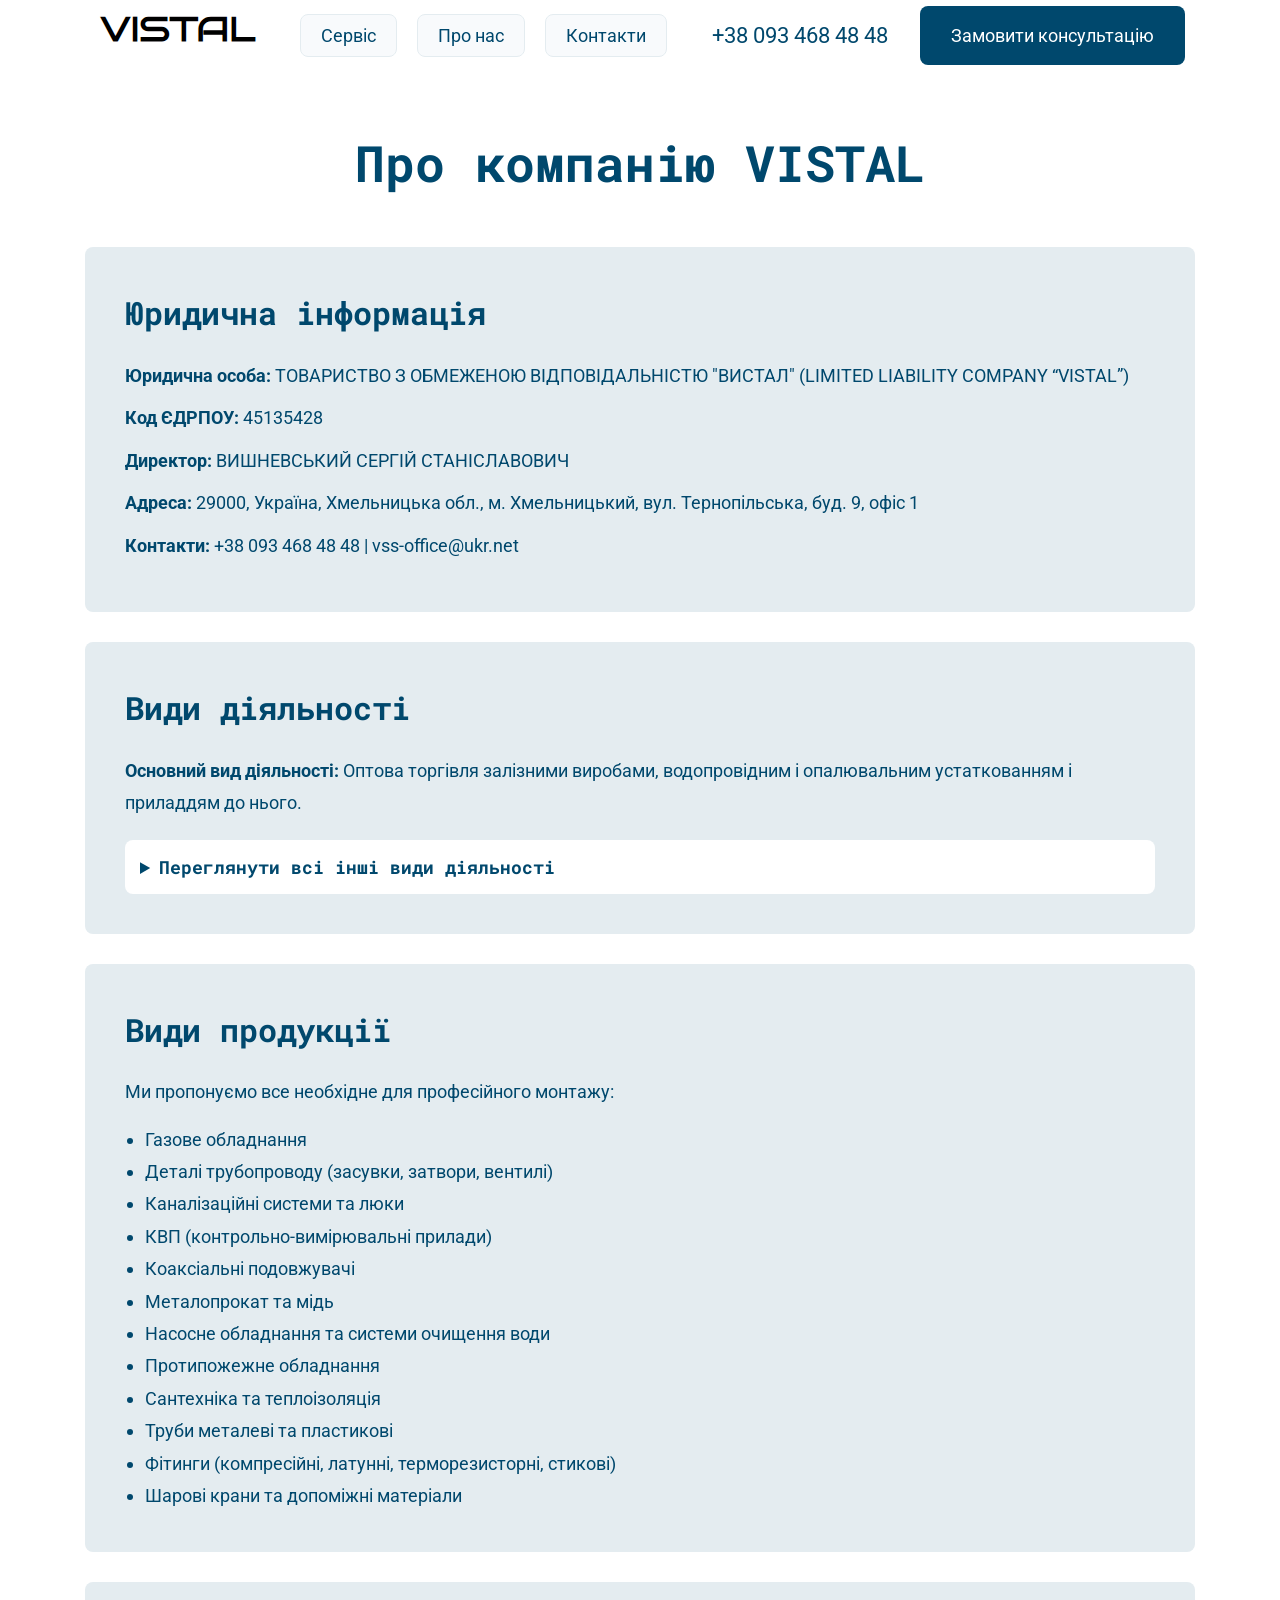
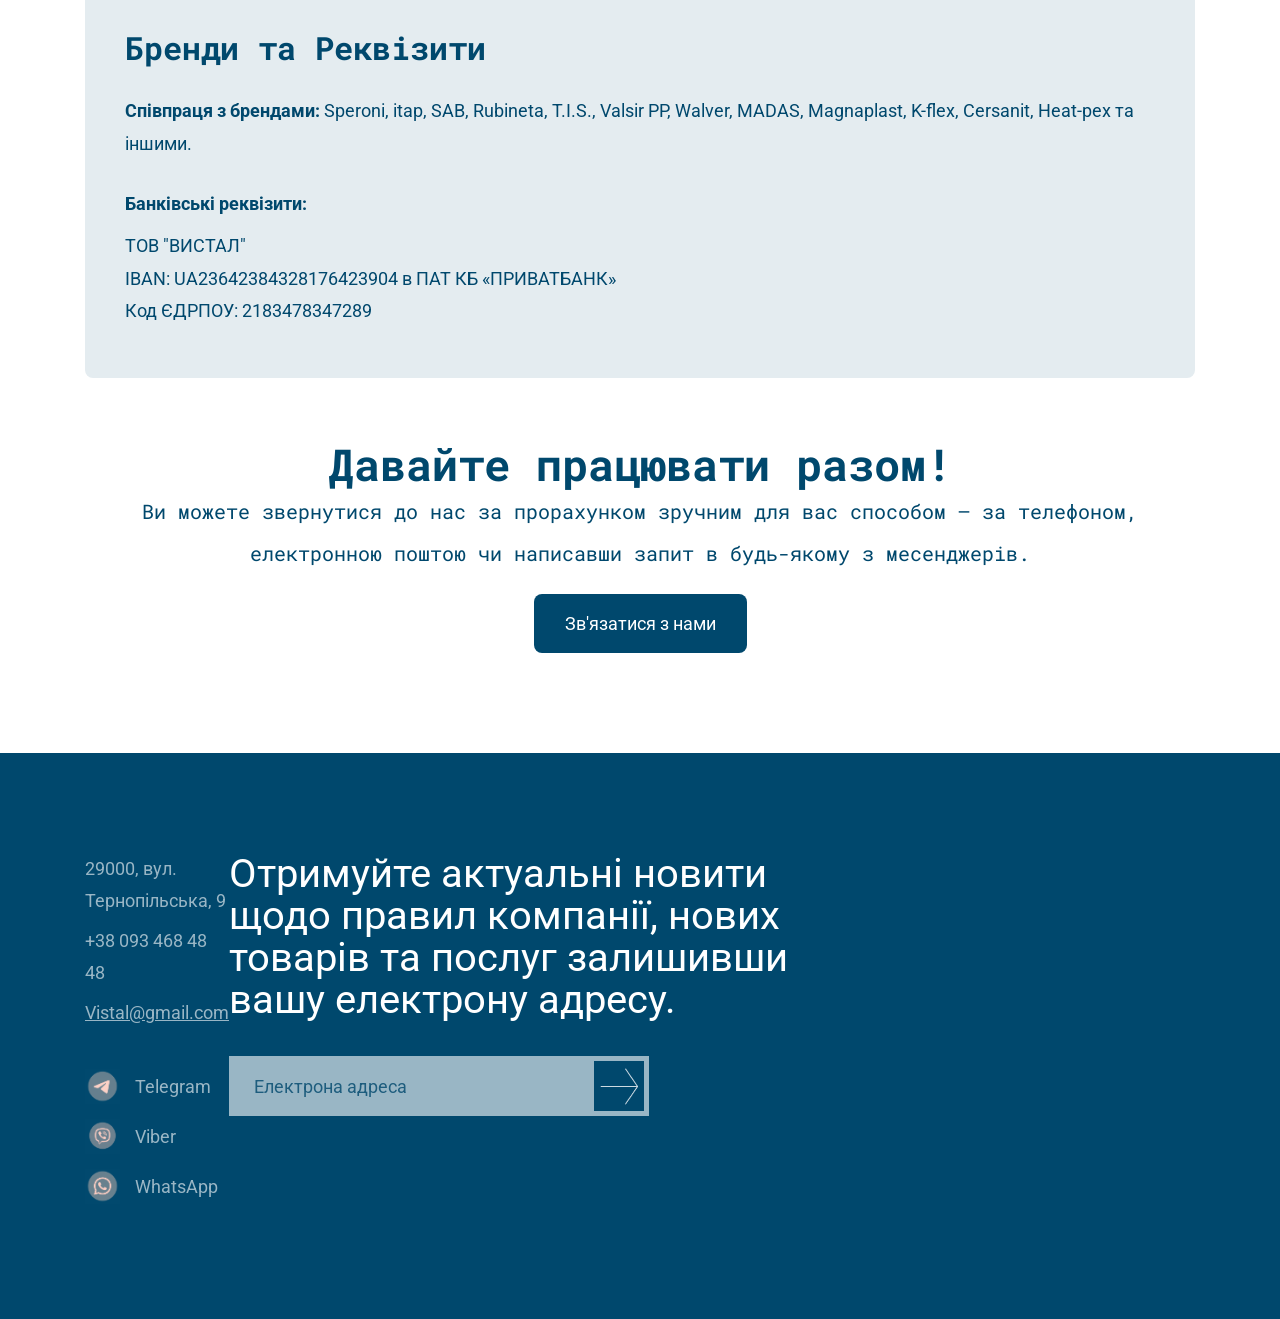
==== commit 57d4b846: "оновити сайт" ====
--- a/about.html
+++ b/about.html
@@ -81,7 +81,7 @@
             <p><strong>Банківські реквізити:</strong></p>
             <p>ТОВ "ВИСТАЛ"<br>
                IBAN: UA23642384328176423904 в ПАТ КБ «ПРИВАТБАНК»<br>
-               Код ЄДРПОУ: 328953892356</p>
+               Код ЄДРПОУ: 2183478347289</p>
         </div>
 
         <div class="about-call-to-action">
--- a/Style/style.css
+++ b/Style/style.css
@@ -173,20 +173,20 @@
     }
 
    .areas-cards {
-    display: flex;
-    flex-wrap: wrap; /* МАГІЯ: дозволяє елементам падати вниз, якщо їм тісно */
-    gap: 75px; /* Відстань між картками */
-    justify-content: center; /* Центруємо картки, якщо остання впаде вниз одна */
-}
-
-.card {
-    position: relative; /* ВАЖЛИВО: Це наш якір, щоб посилання не вилітало! */
-    width: 100%;
-    max-width: 397px;
-    min-height: 500px; /* Зберігаємо мінімальну висоту, щоб картки були однакові */
-    box-shadow: 1px 14px 8px rgba(34, 60, 80, 0.2);
-    background-color: #FFFFFF;
-}
+        display: flex;
+        flex-wrap: wrap; /* МАГІЯ: дозволяє елементам падати вниз, якщо їм тісно */
+        gap: 75px; /* Відстань між картками */
+        justify-content: center; /* Центруємо картки, якщо остання впаде вниз одна */
+    }
+
+    .card {
+        position: relative; /* ВАЖЛИВО: Це наш якір, щоб посилання не вилітало! */
+        width: 100%;
+        max-width: 397px;
+        min-height: 500px; /* Зберігаємо мінімальну висоту, щоб картки були однакові */
+        box-shadow: 1px 14px 8px rgba(34, 60, 80, 0.2);
+        background-color: #FFFFFF;
+    }
 
     .card a {
         position: absolute;
@@ -657,7 +657,7 @@
 }
 
 .social-links-contact img {
-    width: 65px;
+    width: 70px;
 }
 
 /* Кружечки для соцмереж (можеш вставити туди картинки) */
@@ -743,6 +743,51 @@
     background-color: #00486D;
 }
 
+/* --- RGB Вікно консультації --- */
+.consult-modal-overlay {
+    position: fixed;
+    top: 0; left: 0;
+    width: 100%; height: 100%;
+    background-color: rgba(0, 0, 0, 0.4); 
+    backdrop-filter: blur(5px); /* Розмиття фону */
+    -webkit-backdrop-filter: blur(5px);
+    z-index: 2000; 
+    display: none; /* Сховане за замовчуванням */
+}
+
+.consult-modal-window {
+    position: fixed;
+    top: 50%; left: 50%;
+    transform: translate(-50%, -50%);
+    background-color: white;
+    width: 90%;
+    max-width: 500px;
+    padding: 30px;
+    border-radius: 12px;
+    z-index: 2001; 
+    display: none; /* Сховане за замовчуванням */
+    box-sizing: border-box;
+    
+    /* ТА САМА МАГІЯ RGB ТІНЕЙ */
+    box-shadow: 
+        0 5px 15px 5px rgba(0, 0, 255, 0.4),    /* Синій */
+        0 -5px 15px 5px rgba(255, 0, 255, 0.4), /* Рожевий */
+        0 0 15px 5px rgba(255, 165, 0, 0.4);    /* Помаранчевий */
+}
+
+.close-consult-btn {
+    position: absolute;
+    top: 15px; right: 20px;
+    font-size: 30px;
+    color: #00486D;
+    cursor: pointer;
+    line-height: 1;
+}
+
+.close-consult-btn:hover {
+    color: #4285F4;
+}
+
         @media (max-width: 1024px) {
         
     /* 1. Зменшуємо загальні відступи по боках */
